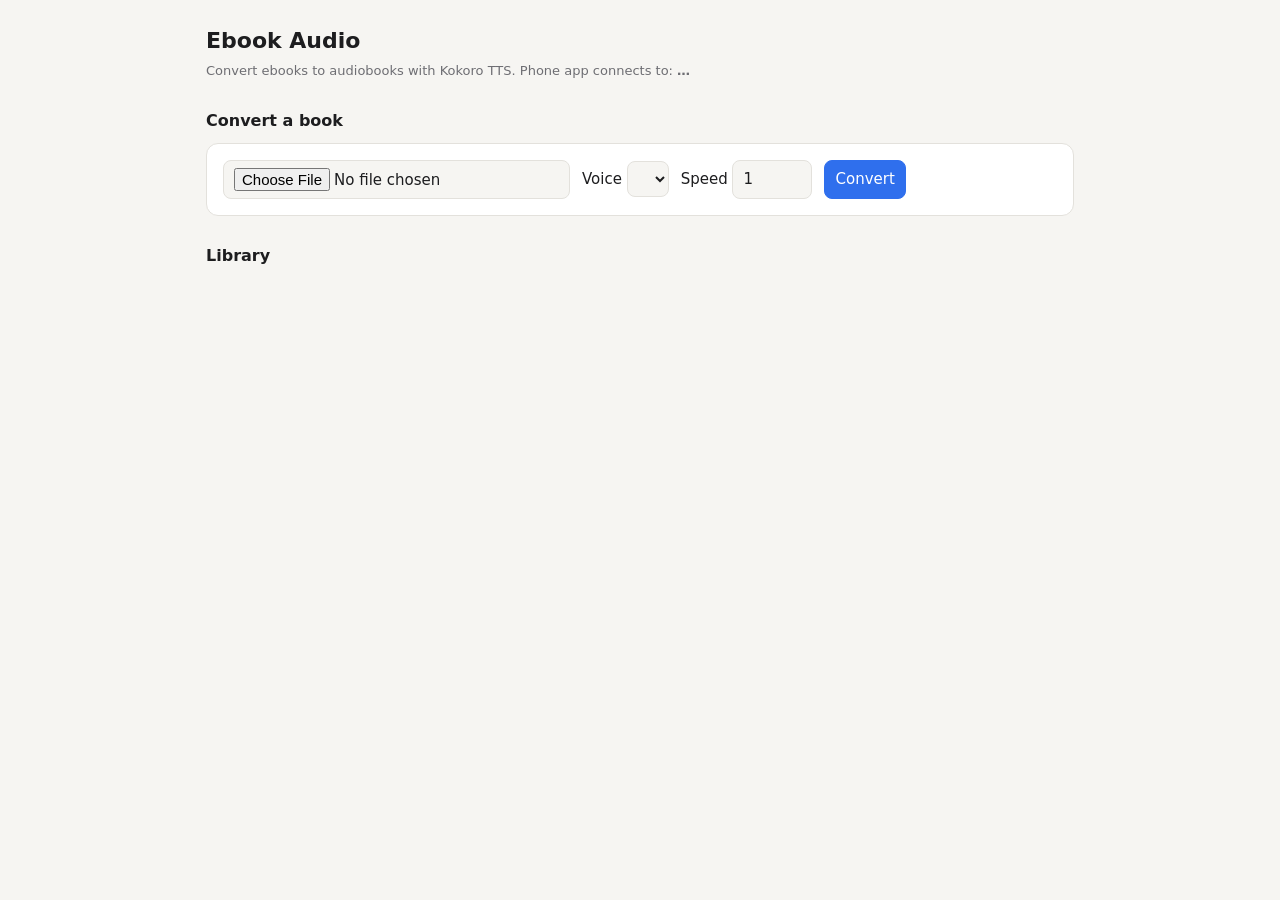
==== desktop/static/index.html @ 55604a02 "Add desktop converter, LAN server, web player, and tests (M1-M3) - parse.py: EPUB/TXT/PDF to chapter" ====
<!doctype html>
<html lang="en">
<head>
<meta charset="utf-8">
<meta name="viewport" content="width=device-width, initial-scale=1">
<title>Ebook Audio</title>
<style>
  :root { --bg:#f6f5f2; --card:#fff; --fg:#1d1d1f; --muted:#6e6e73; --line:#e3e1dc; --accent:#2f6fed; --hl:#fff1b8; }
  @media (prefers-color-scheme: dark) {
    :root { --bg:#141416; --card:#1f1f23; --fg:#ececef; --muted:#9a9aa2; --line:#2e2e34; --accent:#6f9bff; --hl:#4a4020; }
  }
  * { box-sizing: border-box; }
  body { margin:0; background:var(--bg); color:var(--fg); font:15px/1.5 system-ui, -apple-system, "Segoe UI", sans-serif; }
  main { max-width: 900px; margin: 0 auto; padding: 24px 16px 140px; }
  h1 { font-size: 22px; margin: 0 0 4px; }
  h2 { font-size: 16px; margin: 28px 0 10px; }
  .muted { color: var(--muted); font-size: 13px; }
  .card { background: var(--card); border: 1px solid var(--line); border-radius: 12px; padding: 16px; }
  .row { display:flex; gap:12px; flex-wrap:wrap; align-items:center; }
  input, select, button { font: inherit; color: inherit; background: var(--bg); border:1px solid var(--line); border-radius:8px; padding:7px 10px; }
  button { cursor:pointer; }
  button.primary { background: var(--accent); color:#fff; border-color: var(--accent); }
  .bar { height:6px; background:var(--line); border-radius:3px; overflow:hidden; margin-top:6px; }
  .bar > div { height:100%; background:var(--accent); width:0; transition: width .4s; }
  .job { padding:10px 0; border-bottom:1px solid var(--line); }
  .job:last-child { border-bottom:0; }
  .books { display:grid; grid-template-columns: repeat(auto-fill, minmax(150px, 1fr)); gap:14px; }
  .book { cursor:pointer; }
  .cover { aspect-ratio: 2/3; width:100%; object-fit:cover; border-radius:8px; background:var(--line); display:block; }
  .book .t { font-weight:600; font-size:14px; margin-top:6px; line-height:1.3; }
  #qr svg { width: 110px; height: 110px; background:#fff; padding:6px; border-radius:8px; }
  #reader { display:none; }
  .chapters { max-height: 200px; overflow:auto; }
  .chapters div { padding:4px 8px; border-radius:6px; cursor:pointer; }
  .chapters div.on { background: var(--hl); }
  #text p { margin: 0 0 14px; font-size: 18px; line-height: 1.7; font-family: Georgia, "Times New Roman", serif; }
  #text span { cursor:pointer; border-radius:4px; transition: background .15s; }
  #text span:hover { text-decoration: underline dotted; }
  #text span.cur { background: var(--hl); }
  .player { position:fixed; left:0; right:0; bottom:0; background:var(--card); border-top:1px solid var(--line); padding:10px 16px; }
  .player .inner { max-width:900px; margin:0 auto; }
  audio { width:100%; }
</style>
</head>
<body>
<main>
  <section id="home">
    <div class="row" style="justify-content:space-between">
      <div>
        <h1>Ebook Audio</h1>
        <div class="muted">Convert ebooks to audiobooks with Kokoro TTS. Phone app connects to: <b id="url">…</b></div>
      </div>
      <div id="qr"></div>
    </div>

    <h2>Convert a book</h2>
    <form id="form" class="card row">
      <input type="file" id="file" accept=".epub,.pdf,.txt" required>
      <label>Voice <select id="voice"></select></label>
      <label>Speed <input id="speed" type="number" min="0.5" max="2" step="0.05" value="1" style="width:80px"></label>
      <button class="primary" type="submit">Convert</button>
    </form>
    <div id="jobs"></div>

    <h2>Library</h2>
    <div id="books" class="books"></div>
  </section>

  <section id="reader">
    <button id="back">← Library</button>
    <h1 id="rtitle" style="margin-top:14px"></h1>
    <div class="muted" id="rauthor"></div>
    <div class="card chapters" id="chapters" style="margin:14px 0"></div>
    <div id="text"></div>
  </section>
</main>

<div class="player" id="player" hidden>
  <div class="inner">
    <div class="row" style="justify-content:space-between">
      <b id="nowch"></b>
      <label class="muted">Speed <select id="rate"><option>0.75</option><option selected>1</option><option>1.25</option><option>1.5</option><option>1.75</option><option>2</option></select></label>
    </div>
    <audio id="audio" controls preload="auto"></audio>
  </div>
</div>

<script>
const $ = (s) => document.querySelector(s);
const fmt = (ms) => { const s = Math.round(ms/1000), h = Math.floor(s/3600), m = Math.floor(s%3600/60); return h ? `${h}h ${m}m` : `${m}m ${s%60}s`; };
const esc = (t) => t.replace(/[&<>"]/g, c => ({'&':'&amp;','<':'&lt;','>':'&gt;','"':'&quot;'}[c]));

async function loadInfo() {
  const info = await (await fetch('/api/info')).json();
  $('#url').textContent = info.url;
  if (info.qr_svg) $('#qr').innerHTML = info.qr_svg;
  $('#voice').innerHTML = info.voices.map(v => `<option ${v===info.default_voice?'selected':''}>${v}</option>`).join('');
}

async function loadBooks() {
  const books = await (await fetch('/api/books')).json();
  $('#books').innerHTML = books.length ? books.map(b => `
    <div class="book" data-id="${b.id}">
      ${b.cover ? `<img class="cover" src="/api/books/${b.id}/files/${b.cover}">` : `<div class="cover"></div>`}
      <div class="t">${esc(b.title)}</div>
      <div class="muted">${esc(b.author||'')}<br>${fmt(b.duration_ms)} · ${b.chapters} ch${b.complete?'':' · converting…'}</div>
    </div>`).join('') : '<div class="muted">No books yet.</div>';
  document.querySelectorAll('.book').forEach(el => el.onclick = () => openBook(el.dataset.id));
}

let lastJobsSig = '';
async function pollJobs() {
  const jobs = await (await fetch('/api/jobs')).json();
  const active = jobs.filter(j => j.status !== 'done' || Date.now()/1000 - j.created < 600);
  $('#jobs').innerHTML = active.length ? `<div class="card" style="margin-top:10px">${active.map(j => {
    const pct = j.total ? (100*j.done/j.total).toFixed(1) : 0;
    return `<div class="job"><div class="row" style="justify-content:space-between"><b>${esc(j.file)}</b><span class="muted">${j.status}${j.total?` · ${j.done}/${j.total} sentences · ${pct}%`:''}</span></div>
      <div class="muted">${esc(j.error || j.message)}</div>${j.status==='running'?`<div class="bar"><div style="width:${pct}%"></div></div>`:''}</div>`;
  }).join('')}</div>` : '';
  const sig = jobs.map(j => j.status + j.done).join();
  if (sig !== lastJobsSig) { lastJobsSig = sig; loadBooks(); }
  setTimeout(pollJobs, 2000);
}

$('#form').onsubmit = async (e) => {
  e.preventDefault();
  const fd = new FormData();
  fd.append('file', $('#file').files[0]);
  fd.append('voice', $('#voice').value);
  fd.append('speed', $('#speed').value);
  const r = await fetch('/api/convert', { method: 'POST', body: fd });
  if (!r.ok) alert((await r.json()).detail);
  $('#file').value = '';
};

// ---------------- reader with sentence sync
let book = null, chIdx = 0, starts = [], spans = [], cur = -1;
const audio = $('#audio');

async function openBook(id) {
  book = await (await fetch(`/api/books/${id}`)).json();
  $('#home').style.display = 'none'; $('#reader').style.display = 'block'; $('#player').hidden = false;
  $('#rtitle').textContent = book.title; $('#rauthor').textContent = book.author || '';
  $('#chapters').innerHTML = book.chapters.map((c, i) => `<div data-i="${i}">${esc(c.title)} <span class="muted">${fmt(c.duration_ms)}</span></div>`).join('');
  document.querySelectorAll('#chapters div').forEach(el => el.onclick = () => loadChapter(+el.dataset.i, 0, true));
  loadChapter(0, 0, false);
}

function loadChapter(i, atMs, play) {
  chIdx = i; const ch = book.chapters[i];
  document.querySelectorAll('#chapters div').forEach((el, k) => el.classList.toggle('on', k === i));
  $('#nowch').textContent = ch.title;
  const paras = [];
  for (const s of ch.sentences) (paras[s.p] ||= []).push(s);
  $('#text').innerHTML = paras.filter(Boolean).map(p => `<p>${p.map(s => `<span data-i="${s.i}">${esc(s.text)}</span>`).join(' ')}</p>`).join('');
  spans = [...document.querySelectorAll('#text span')];
  spans.forEach(el => el.onclick = () => { audio.currentTime = ch.sentences[+el.dataset.i].start_ms / 1000; audio.play(); });
  starts = ch.sentences.map(s => s.start_ms); cur = -1;
  audio.src = `/api/books/${book.id}/files/${ch.audio}`;
  audio.playbackRate = +$('#rate').value;
  audio.onloadedmetadata = () => { audio.currentTime = atMs / 1000; if (play) audio.play(); };
}

// Binary search: last sentence with start_ms <= t
function sentenceAt(t) {
  let lo = 0, hi = starts.length - 1, ans = 0;
  while (lo <= hi) { const mid = (lo + hi) >> 1; if (starts[mid] <= t) { ans = mid; lo = mid + 1; } else hi = mid - 1; }
  return ans;
}

let userScrollUntil = 0;
addEventListener('wheel', () => userScrollUntil = Date.now() + 4000, { passive: true });
addEventListener('touchmove', () => userScrollUntil = Date.now() + 4000, { passive: true });

function tick() {
  if (book && spans.length) {
    const i = sentenceAt(audio.currentTime * 1000);
    if (i !== cur) {
      spans[cur]?.classList.remove('cur'); spans[i].classList.add('cur'); cur = i;
      if (Date.now() > userScrollUntil) spans[i].scrollIntoView({ block: 'center', behavior: 'smooth' });
    }
  }
  requestAnimationFrame(tick);
}
requestAnimationFrame(tick);

audio.onended = () => { if (chIdx + 1 < book.chapters.length) loadChapter(chIdx + 1, 0, true); };
$('#rate').onchange = () => audio.playbackRate = +$('#rate').value;
$('#back').onclick = () => { audio.pause(); $('#home').style.display = ''; $('#reader').style.display = 'none'; $('#player').hidden = true; book = null; };

loadInfo(); pollJobs();
</script>
</body>
</html>
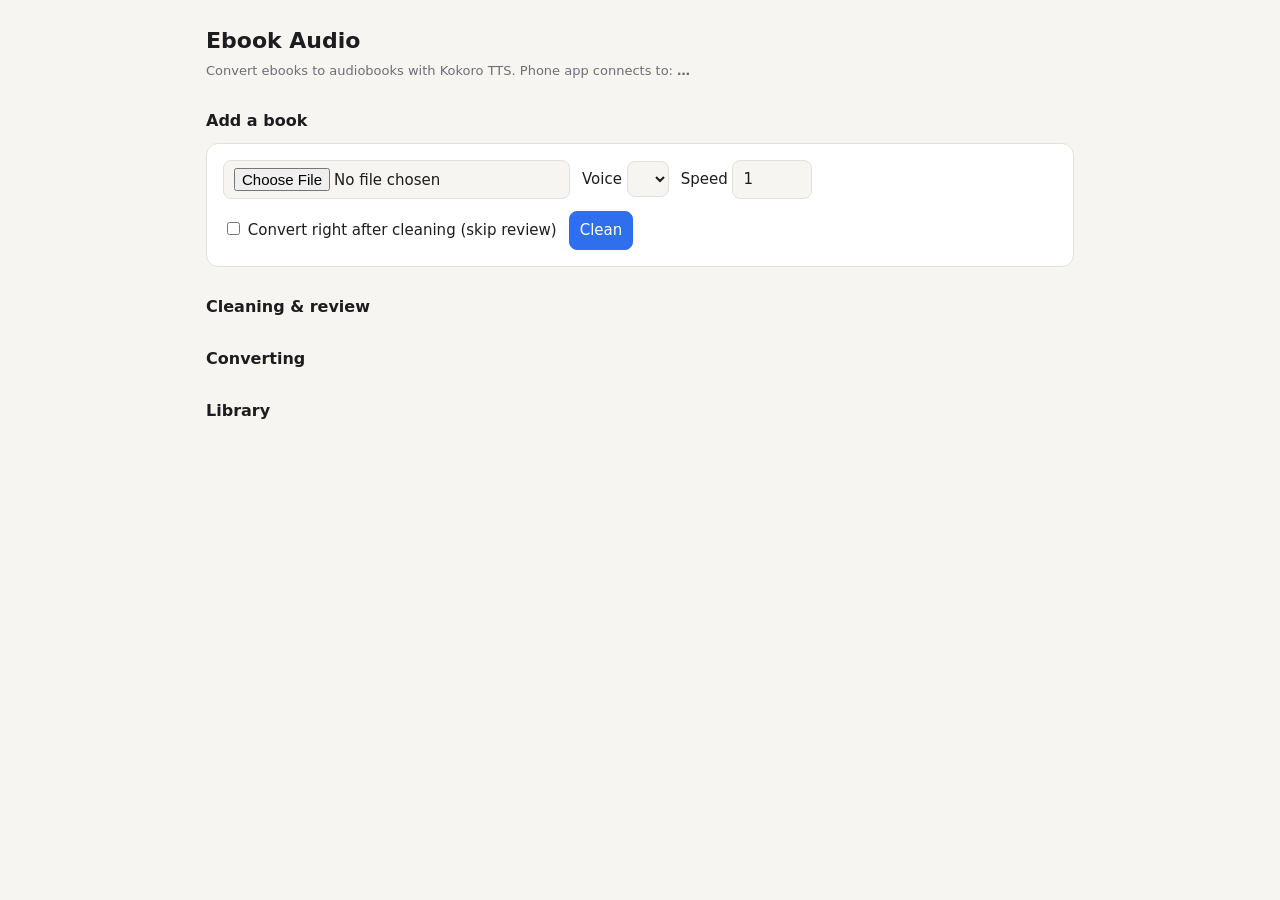
==== commit 4556f272: "Website: clean as its own step, review, then approve to convert (D-029) - uploads become drafts in d" ====
--- a/desktop/static/index.html
+++ b/desktop/static/index.html
@@ -40,6 +40,15 @@
   .player { position:fixed; left:0; right:0; bottom:0; background:var(--card); border-top:1px solid var(--line); padding:10px 16px; }
   .player .inner { max-width:900px; margin:0 auto; }
   audio { width:100%; }
+  #review { display:none; }
+  .checks { border-color: #e0b84a; background: color-mix(in srgb, var(--hl) 50%, var(--card)); }
+  .checks ul, details ul { margin: 6px 0 0; padding-left: 20px; }
+  details { margin-top: 10px; }
+  details summary { cursor:pointer; font-weight:600; }
+  #rvtext p { margin: 0 0 12px; font-size: 16px; line-height: 1.6; font-family: Georgia, "Times New Roman", serif; }
+  #rvtext h3 { margin: 0 0 10px; }
+  .actions { position: sticky; top: 0; z-index: 1; margin: 14px 0; }
+  .err { color: #c0392b; }
 </style>
 </head>
 <body>
@@ -53,17 +62,41 @@
       <div id="qr"></div>
     </div>
 
-    <h2>Convert a book</h2>
+    <h2>Add a book</h2>
     <form id="form" class="card row">
       <input type="file" id="file" accept=".epub,.pdf,.txt" required>
       <label>Voice <select id="voice"></select></label>
       <label>Speed <input id="speed" type="number" min="0.5" max="2" step="0.05" value="1" style="width:80px"></label>
-      <button class="primary" type="submit">Convert</button>
+      <label><input type="checkbox" id="auto"> Convert right after cleaning (skip review)</label>
+      <button class="primary" type="submit" id="go">Clean</button>
     </form>
+
+    <h2>Cleaning &amp; review</h2>
+    <div id="drafts"></div>
+    <h2>Converting</h2>
     <div id="jobs"></div>
 
     <h2>Library</h2>
     <div id="books" class="books"></div>
+  </section>
+
+  <section id="review">
+    <button id="rvback">← Back</button>
+    <h1 id="rvtitle" style="margin-top:14px"></h1>
+    <div class="muted" id="rvmethod"></div>
+    <div class="card row actions">
+      <label>Voice <select id="rvvoice"></select></label>
+      <label>Speed <input id="rvspeed" type="number" min="0.5" max="2" step="0.05" value="1" style="width:80px"></label>
+      <button class="primary" id="rvapprove">Approve &amp; convert</button>
+      <a id="rvdownload"><button type="button">Download .std.epub</button></a>
+      <button id="rvupload" type="button">Upload edited .std.epub</button>
+      <input type="file" id="rvfile" accept=".epub" hidden>
+      <button id="rvdiscard" type="button">Discard</button>
+    </div>
+    <div id="rvchecks"></div>
+    <div class="card chapters" id="rvchapters"></div>
+    <div id="rvmore"></div>
+    <div class="card" id="rvtext" style="margin-top:14px"></div>
   </section>
 
   <section id="reader">
@@ -94,8 +127,10 @@
   const info = await (await fetch('/api/info')).json();
   $('#url').textContent = info.url;
   if (info.qr_svg) $('#qr').innerHTML = info.qr_svg;
-  $('#voice').innerHTML = info.voices.map(v => `<option ${v===info.default_voice?'selected':''}>${v}</option>`).join('');
-}
+  const opts = info.voices.map(v => `<option ${v===info.default_voice?'selected':''}>${v}</option>`).join('');
+  $('#voice').innerHTML = opts; $('#rvvoice').innerHTML = opts;
+}
+const show = (id) => ['#home', '#review', '#reader'].forEach(s => $(s).style.display = s === id ? 'block' : 'none');
 
 async function loadBooks() {
   const books = await (await fetch('/api/books')).json();
@@ -108,38 +143,129 @@
   document.querySelectorAll('.book').forEach(el => el.onclick = () => openBook(el.dataset.id));
 }
 
+const DRAFT_STATUS = { cleaning: 'cleaning', review: 'ready for review', queued: 'waiting to convert',
+  converting: 'converting', done: 'converted', error: 'failed' };
+
+function renderDrafts(drafts) {
+  $('#drafts').innerHTML = drafts.length ? `<div class="card">${drafts.map(d => {
+    const pct = d.total ? (100*d.done/d.total).toFixed(0) : 0;
+    const info = d.chapters ? ` · ${d.chapters} ch${d.checks ? ` · <b>${d.checks} to check</b>` : ''}` : '';
+    const btns = [
+      ['review', 'done'].includes(d.status) ? `<button data-review="${d.id}">Review</button>` : '',
+      d.status === 'done' && d.book_id ? `<button data-open="${d.book_id}">Listen</button>` : '',
+      ['review', 'done', 'error'].includes(d.status) ? `<button data-discard="${d.id}">Discard</button>` : '',
+    ].join(' ');
+    return `<div class="job"><div class="row" style="justify-content:space-between"><b>${esc(d.file)}</b>
+        <span class="muted">${DRAFT_STATUS[d.status] || d.status}${info}</span></div>
+      <div class="row" style="justify-content:space-between"><span class="muted ${d.error?'err':''}">${esc(d.error || d.message)}</span><span>${btns}</span></div>
+      ${d.status==='cleaning' && d.total ? `<div class="bar"><div style="width:${pct}%"></div></div>` : ''}</div>`;
+  }).join('')}</div>` : '<div class="muted">Nothing here. Add a book above.</div>';
+  document.querySelectorAll('[data-review]').forEach(el => el.onclick = () => openReview(el.dataset.review));
+  document.querySelectorAll('[data-open]').forEach(el => el.onclick = () => openBook(el.dataset.open));
+  document.querySelectorAll('[data-discard]').forEach(el => el.onclick = () => discard(el.dataset.discard));
+}
+
 let lastJobsSig = '';
 async function pollJobs() {
-  const jobs = await (await fetch('/api/jobs')).json();
-  const active = jobs.filter(j => j.status !== 'done' || Date.now()/1000 - j.created < 600);
-  $('#jobs').innerHTML = active.length ? `<div class="card" style="margin-top:10px">${active.map(j => {
-    const pct = j.total ? (100*j.done/j.total).toFixed(1) : 0;
-    return `<div class="job"><div class="row" style="justify-content:space-between"><b>${esc(j.file)}</b><span class="muted">${j.status}${j.total?` · ${j.done}/${j.total} sentences · ${pct}%`:''}</span></div>
-      <div class="muted">${esc(j.error || j.message)}</div>${j.status==='running'?`<div class="bar"><div style="width:${pct}%"></div></div>`:''}</div>`;
-  }).join('')}</div>` : '';
-  const sig = jobs.map(j => j.status + j.done).join();
-  if (sig !== lastJobsSig) { lastJobsSig = sig; loadBooks(); }
+  try {
+    const [jobs, drafts] = await Promise.all([fetch('/api/jobs'), fetch('/api/drafts')].map(async p => (await p).json()));
+    renderDrafts(drafts);
+    const active = jobs.filter(j => j.status !== 'done' || Date.now()/1000 - j.created < 600);
+    $('#jobs').innerHTML = active.length ? `<div class="card">${active.map(j => {
+      const pct = j.total ? (100*j.done/j.total).toFixed(1) : 0;
+      return `<div class="job"><div class="row" style="justify-content:space-between"><b>${esc(j.file)}</b><span class="muted">${j.status}${j.total?` · ${j.done}/${j.total} sentences · ${pct}%`:''}</span></div>
+        <div class="muted">${esc(j.error || j.message)}</div>${j.status==='running'?`<div class="bar"><div style="width:${pct}%"></div></div>`:''}</div>`;
+    }).join('')}</div>` : '<div class="muted">No conversions running.</div>';
+    const sig = jobs.map(j => j.status + j.done).join();
+    if (sig !== lastJobsSig) { lastJobsSig = sig; loadBooks(); }
+  } catch (e) { /* server restarting: try again */ }
   setTimeout(pollJobs, 2000);
 }
 
+$('#auto').onchange = () => $('#go').textContent = $('#auto').checked ? 'Clean & convert' : 'Clean';
 $('#form').onsubmit = async (e) => {
   e.preventDefault();
   const fd = new FormData();
   fd.append('file', $('#file').files[0]);
   fd.append('voice', $('#voice').value);
   fd.append('speed', $('#speed').value);
-  const r = await fetch('/api/convert', { method: 'POST', body: fd });
+  fd.append('auto', $('#auto').checked);
+  const r = await fetch('/api/clean', { method: 'POST', body: fd });
   if (!r.ok) alert((await r.json()).detail);
   $('#file').value = '';
 };
 
+async function discard(id) {
+  if (!confirm('Discard this cleaned book? The uploaded file and the cleaned version are deleted.')) return false;
+  const r = await fetch(`/api/drafts/${id}`, { method: 'DELETE' });
+  if (!r.ok) { alert((await r.json()).detail); return false; }
+  return true;
+}
+
+// ---------------- review a cleaned book before converting
+let draft = null;
+const list = (items) => `<ul>${items.map(t => `<li>${esc(t)}</li>`).join('')}</ul>`;
+
+async function openReview(id) {
+  draft = await (await fetch(`/api/drafts/${id}`)).json();
+  const rep = draft.report;
+  show('#review'); window.scrollTo(0, 0);
+  $('#rvtitle').textContent = draft.file;
+  $('#rvmethod').textContent = rep.method;
+  $('#rvvoice').value = draft.voice; $('#rvspeed').value = draft.speed;
+  $('#rvapprove').disabled = !['review', 'done'].includes(draft.status);
+  $('#rvapprove').textContent = draft.status === 'done' ? 'Convert again' : 'Approve & convert';
+  $('#rvdownload').href = `/api/drafts/${id}/std.epub`;
+  $('#rvchecks').innerHTML = rep.checks.length
+    ? `<div class="card checks"><b>Check by hand (${rep.checks.length})</b>${list(rep.checks)}</div>` : '';
+  $('#rvchapters').innerHTML = rep.chapters.map(([t, n], i) =>
+    `<div data-i="${i}">${i+1}. ${esc(t)} <span class="muted">${n.toLocaleString()} chars</span></div>`).join('');
+  document.querySelectorAll('#rvchapters div').forEach(el => el.onclick = () => reviewChapter(+el.dataset.i));
+  const more = [
+    ['Removed', rep.removed.map(([why, text]) => `${why}: ${text}`)],
+    ['TOC entries ignored', rep.unconfirmed],
+    ['Notes', rep.notes],
+  ].filter(([, items]) => items.length);
+  $('#rvmore').innerHTML = more.map(([title, items]) =>
+    `<details class="card" style="margin-top:10px"><summary>${title} (${items.length})</summary>${list(items)}</details>`).join('');
+  if (rep.chapters.length) reviewChapter(0);
+}
+
+async function reviewChapter(i) {
+  document.querySelectorAll('#rvchapters div').forEach((el, k) => el.classList.toggle('on', k === i));
+  const r = await fetch(`/api/drafts/${draft.id}/chapters/${i}`);
+  if (!r.ok) { $('#rvtext').textContent = (await r.json()).detail; return; }
+  const ch = await r.json();
+  $('#rvtext').innerHTML = `<h3>${esc(ch.title)}</h3>` + ch.paragraphs.map(p => `<p>${esc(p)}</p>`).join('');
+}
+
+$('#rvback').onclick = () => { show('#home'); draft = null; };
+$('#rvapprove').onclick = async () => {
+  const fd = new FormData();
+  fd.append('voice', $('#rvvoice').value);
+  fd.append('speed', $('#rvspeed').value);
+  const r = await fetch(`/api/drafts/${draft.id}/approve`, { method: 'POST', body: fd });
+  if (!r.ok) { alert((await r.json()).detail); return; }
+  show('#home'); draft = null;
+};
+$('#rvupload').onclick = () => $('#rvfile').click();
+$('#rvfile').onchange = async () => {
+  const fd = new FormData();
+  fd.append('file', $('#rvfile').files[0]);
+  $('#rvfile').value = '';
+  const r = await fetch(`/api/drafts/${draft.id}/std.epub`, { method: 'POST', body: fd });
+  if (!r.ok) { alert((await r.json()).detail); return; }
+  openReview(draft.id);
+};
+$('#rvdiscard').onclick = async () => { if (await discard(draft.id)) { show('#home'); draft = null; } };
+
 // ---------------- reader with sentence sync
 let book = null, chIdx = 0, starts = [], spans = [], cur = -1;
 const audio = $('#audio');
 
 async function openBook(id) {
   book = await (await fetch(`/api/books/${id}`)).json();
-  $('#home').style.display = 'none'; $('#reader').style.display = 'block'; $('#player').hidden = false;
+  show('#reader'); $('#player').hidden = false;
   $('#rtitle').textContent = book.title; $('#rauthor').textContent = book.author || '';
   $('#chapters').innerHTML = book.chapters.map((c, i) => `<div data-i="${i}">${esc(c.title)} <span class="muted">${fmt(c.duration_ms)}</span></div>`).join('');
   document.querySelectorAll('#chapters div').forEach(el => el.onclick = () => loadChapter(+el.dataset.i, 0, true));
@@ -186,7 +312,7 @@
 
 audio.onended = () => { if (chIdx + 1 < book.chapters.length) loadChapter(chIdx + 1, 0, true); };
 $('#rate').onchange = () => audio.playbackRate = +$('#rate').value;
-$('#back').onclick = () => { audio.pause(); $('#home').style.display = ''; $('#reader').style.display = 'none'; $('#player').hidden = true; book = null; };
+$('#back').onclick = () => { audio.pause(); show('#home'); $('#player').hidden = true; book = null; };
 
 loadInfo(); pollJobs();
 </script>
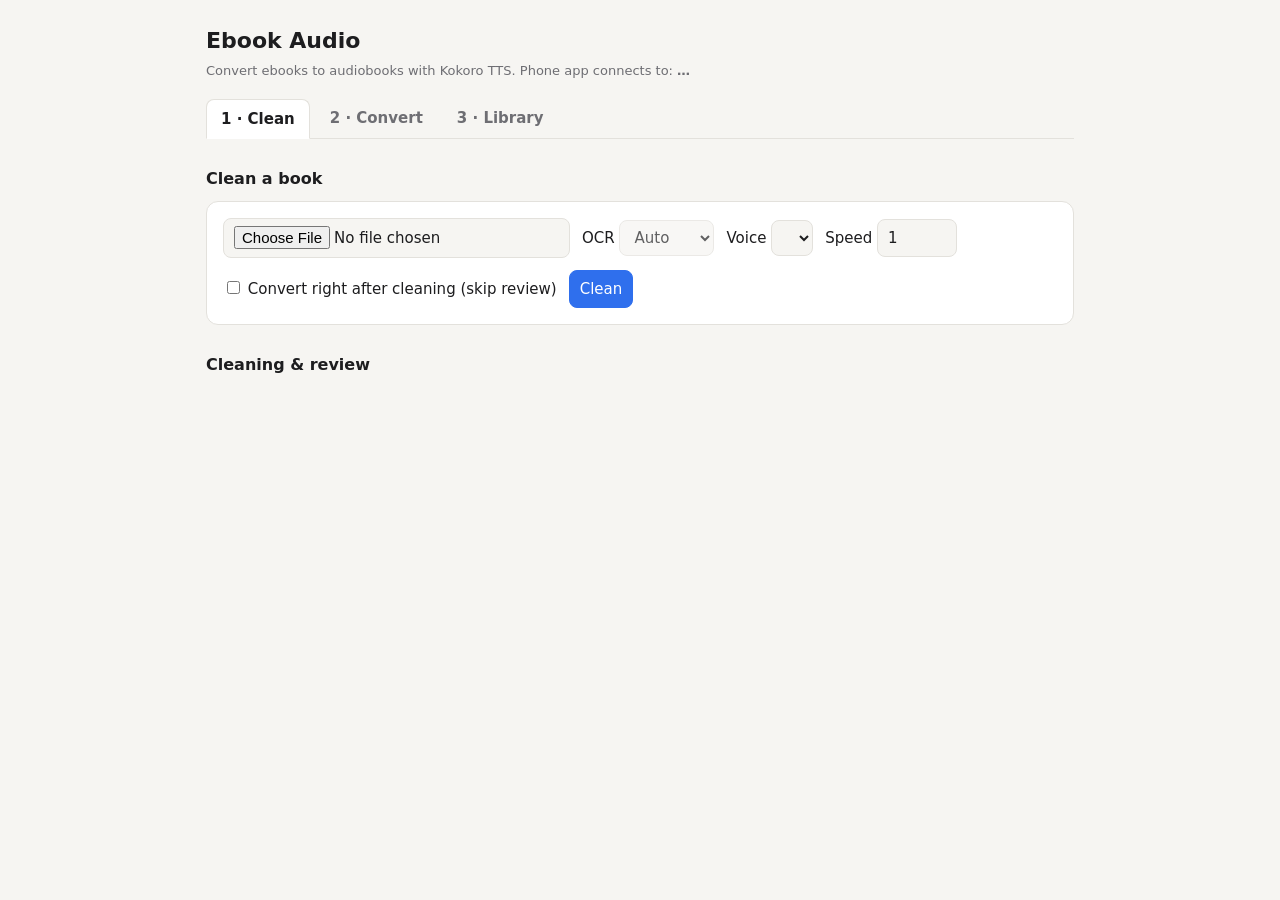
==== commit d8ceb105: "OCR mode (auto/always/never), Clean/Convert/Library tabs, convert an uploaded cleaned book (D-030) -" ====
--- a/desktop/static/index.html
+++ b/desktop/static/index.html
@@ -49,6 +49,11 @@
   #rvtext h3 { margin: 0 0 10px; }
   .actions { position: sticky; top: 0; z-index: 1; margin: 14px 0; }
   .err { color: #c0392b; }
+  .tabs { display:flex; gap:6px; margin: 18px 0 4px; border-bottom: 1px solid var(--line); flex-wrap: wrap; }
+  .tabs a { padding: 8px 14px; border-radius: 8px 8px 0 0; color: var(--muted); text-decoration: none; font-weight: 600; }
+  .tabs a.on { color: var(--fg); background: var(--card); border: 1px solid var(--line); border-bottom-color: var(--card); margin-bottom: -1px; }
+  .tab { display: none; }
+  .tab.on { display: block; }
 </style>
 </head>
 <body>
@@ -62,22 +67,46 @@
       <div id="qr"></div>
     </div>
 
-    <h2>Add a book</h2>
-    <form id="form" class="card row">
-      <input type="file" id="file" accept=".epub,.pdf,.txt" required>
-      <label>Voice <select id="voice"></select></label>
-      <label>Speed <input id="speed" type="number" min="0.5" max="2" step="0.05" value="1" style="width:80px"></label>
-      <label><input type="checkbox" id="auto"> Convert right after cleaning (skip review)</label>
-      <button class="primary" type="submit" id="go">Clean</button>
-    </form>
-
-    <h2>Cleaning &amp; review</h2>
-    <div id="drafts"></div>
-    <h2>Converting</h2>
-    <div id="jobs"></div>
-
-    <h2>Library</h2>
-    <div id="books" class="books"></div>
+    <nav class="tabs">
+      <a href="#clean" data-tab="clean">1 · Clean</a>
+      <a href="#convert" data-tab="convert">2 · Convert</a>
+      <a href="#library" data-tab="library">3 · Library</a>
+    </nav>
+
+    <div class="tab" id="tab-clean">
+      <h2>Clean a book</h2>
+      <form id="form" class="card row">
+        <input type="file" id="file" accept=".epub,.pdf,.txt" required>
+        <label title="PDF only. Auto: OCR when the PDF is a scan. Always: OCR every page (garbled text layer, partly scanned book). Never: the PDF's own text only.">
+          OCR <select id="ocr" disabled><option value="auto">Auto</option><option value="always">Always</option><option value="never">Never</option></select></label>
+        <label>Voice <select id="voice"></select></label>
+        <label>Speed <input id="speed" type="number" min="0.5" max="2" step="0.05" value="1" style="width:80px"></label>
+        <label><input type="checkbox" id="auto"> Convert right after cleaning (skip review)</label>
+        <button class="primary" type="submit" id="go">Clean</button>
+      </form>
+      <h2>Cleaning &amp; review</h2>
+      <div id="drafts"></div>
+    </div>
+
+    <div class="tab" id="tab-convert">
+      <h2>Convert a cleaned book</h2>
+      <form id="stdform" class="card row">
+        <input type="file" id="stdfile" accept=".epub" required>
+        <label>Voice <select id="stdvoice"></select></label>
+        <label>Speed <input id="stdspeed" type="number" min="0.5" max="2" step="0.05" value="1" style="width:80px"></label>
+        <button class="primary" type="submit">Convert</button>
+      </form>
+      <div class="muted" style="margin-top:6px">A .std.epub cleaned with the command line or edited in Sigil. Books approved on the Clean page appear below too.</div>
+      <h2>Approved books</h2>
+      <div id="approved"></div>
+      <h2>Conversion progress</h2>
+      <div id="jobs"></div>
+    </div>
+
+    <div class="tab" id="tab-library">
+      <h2>Library</h2>
+      <div id="books" class="books"></div>
+    </div>
   </section>
 
   <section id="review">
@@ -128,9 +157,18 @@
   $('#url').textContent = info.url;
   if (info.qr_svg) $('#qr').innerHTML = info.qr_svg;
   const opts = info.voices.map(v => `<option ${v===info.default_voice?'selected':''}>${v}</option>`).join('');
-  $('#voice').innerHTML = opts; $('#rvvoice').innerHTML = opts;
+  ['#voice', '#rvvoice', '#stdvoice'].forEach(s => $(s).innerHTML = opts);
 }
 const show = (id) => ['#home', '#review', '#reader'].forEach(s => $(s).style.display = s === id ? 'block' : 'none');
+
+// ---------------- tabs: Clean | Convert | Library (kept in the URL hash, so a reload stays on the tab)
+function showTab() {
+  const tab = ['clean', 'convert', 'library'].includes(location.hash.slice(1)) ? location.hash.slice(1) : 'clean';
+  document.querySelectorAll('.tabs a').forEach(a => a.classList.toggle('on', a.dataset.tab === tab));
+  document.querySelectorAll('.tab').forEach(t => t.classList.toggle('on', t.id === `tab-${tab}`));
+}
+addEventListener('hashchange', showTab);
+const goTab = (tab) => { show('#home'); location.hash = tab; showTab(); };
 
 async function loadBooks() {
   const books = await (await fetch('/api/books')).json();
@@ -146,8 +184,19 @@
 const DRAFT_STATUS = { cleaning: 'cleaning', review: 'ready for review', queued: 'waiting to convert',
   converting: 'converting', done: 'converted', error: 'failed' };
 
+const CLEAN_STATES = ['cleaning', 'review', 'error'];
+
 function renderDrafts(drafts) {
-  $('#drafts').innerHTML = drafts.length ? `<div class="card">${drafts.map(d => {
+  draftList('#drafts', drafts.filter(d => CLEAN_STATES.includes(d.status)), 'Nothing here. Add a book above.');
+  draftList('#approved', drafts.filter(d => !CLEAN_STATES.includes(d.status)),
+            'No approved books yet. Approve one on the Clean page, or upload a cleaned book above.');
+  document.querySelectorAll('[data-review]').forEach(el => el.onclick = () => openReview(el.dataset.review));
+  document.querySelectorAll('[data-open]').forEach(el => el.onclick = () => openBook(el.dataset.open));
+  document.querySelectorAll('[data-discard]').forEach(el => el.onclick = () => discard(el.dataset.discard));
+}
+
+function draftList(target, drafts, empty) {
+  $(target).innerHTML = drafts.length ? `<div class="card">${drafts.map(d => {
     const pct = d.total ? (100*d.done/d.total).toFixed(0) : 0;
     const info = d.chapters ? ` · ${d.chapters} ch${d.checks ? ` · <b>${d.checks} to check</b>` : ''}` : '';
     const btns = [
@@ -159,10 +208,7 @@
         <span class="muted">${DRAFT_STATUS[d.status] || d.status}${info}</span></div>
       <div class="row" style="justify-content:space-between"><span class="muted ${d.error?'err':''}">${esc(d.error || d.message)}</span><span>${btns}</span></div>
       ${d.status==='cleaning' && d.total ? `<div class="bar"><div style="width:${pct}%"></div></div>` : ''}</div>`;
-  }).join('')}</div>` : '<div class="muted">Nothing here. Add a book above.</div>';
-  document.querySelectorAll('[data-review]').forEach(el => el.onclick = () => openReview(el.dataset.review));
-  document.querySelectorAll('[data-open]').forEach(el => el.onclick = () => openBook(el.dataset.open));
-  document.querySelectorAll('[data-discard]').forEach(el => el.onclick = () => discard(el.dataset.discard));
+  }).join('')}</div>` : `<div class="muted">${empty}</div>`;
 }
 
 let lastJobsSig = '';
@@ -190,9 +236,23 @@
   fd.append('voice', $('#voice').value);
   fd.append('speed', $('#speed').value);
   fd.append('auto', $('#auto').checked);
+  fd.append('ocr', $('#ocr').value);
   const r = await fetch('/api/clean', { method: 'POST', body: fd });
   if (!r.ok) alert((await r.json()).detail);
-  $('#file').value = '';
+  $('#file').value = ''; $('#ocr').disabled = true;
+};
+// OCR only means something for a PDF
+$('#file').onchange = () => $('#ocr').disabled = !/\.pdf$/i.test($('#file').files[0]?.name || '');
+
+$('#stdform').onsubmit = async (e) => {
+  e.preventDefault();
+  const fd = new FormData();
+  fd.append('file', $('#stdfile').files[0]);
+  fd.append('voice', $('#stdvoice').value);
+  fd.append('speed', $('#stdspeed').value);
+  const r = await fetch('/api/convert-std', { method: 'POST', body: fd });
+  if (!r.ok) alert((await r.json()).detail);
+  $('#stdfile').value = '';
 };
 
 async function discard(id) {
@@ -246,7 +306,7 @@
   fd.append('speed', $('#rvspeed').value);
   const r = await fetch(`/api/drafts/${draft.id}/approve`, { method: 'POST', body: fd });
   if (!r.ok) { alert((await r.json()).detail); return; }
-  show('#home'); draft = null;
+  goTab('convert'); draft = null;  // the approved book now waits on the Convert page
 };
 $('#rvupload').onclick = () => $('#rvfile').click();
 $('#rvfile').onchange = async () => {
@@ -312,9 +372,9 @@
 
 audio.onended = () => { if (chIdx + 1 < book.chapters.length) loadChapter(chIdx + 1, 0, true); };
 $('#rate').onchange = () => audio.playbackRate = +$('#rate').value;
-$('#back').onclick = () => { audio.pause(); show('#home'); $('#player').hidden = true; book = null; };
-
-loadInfo(); pollJobs();
+$('#back').onclick = () => { audio.pause(); goTab('library'); $('#player').hidden = true; book = null; };
+
+showTab(); loadInfo(); pollJobs();
 </script>
 </body>
 </html>
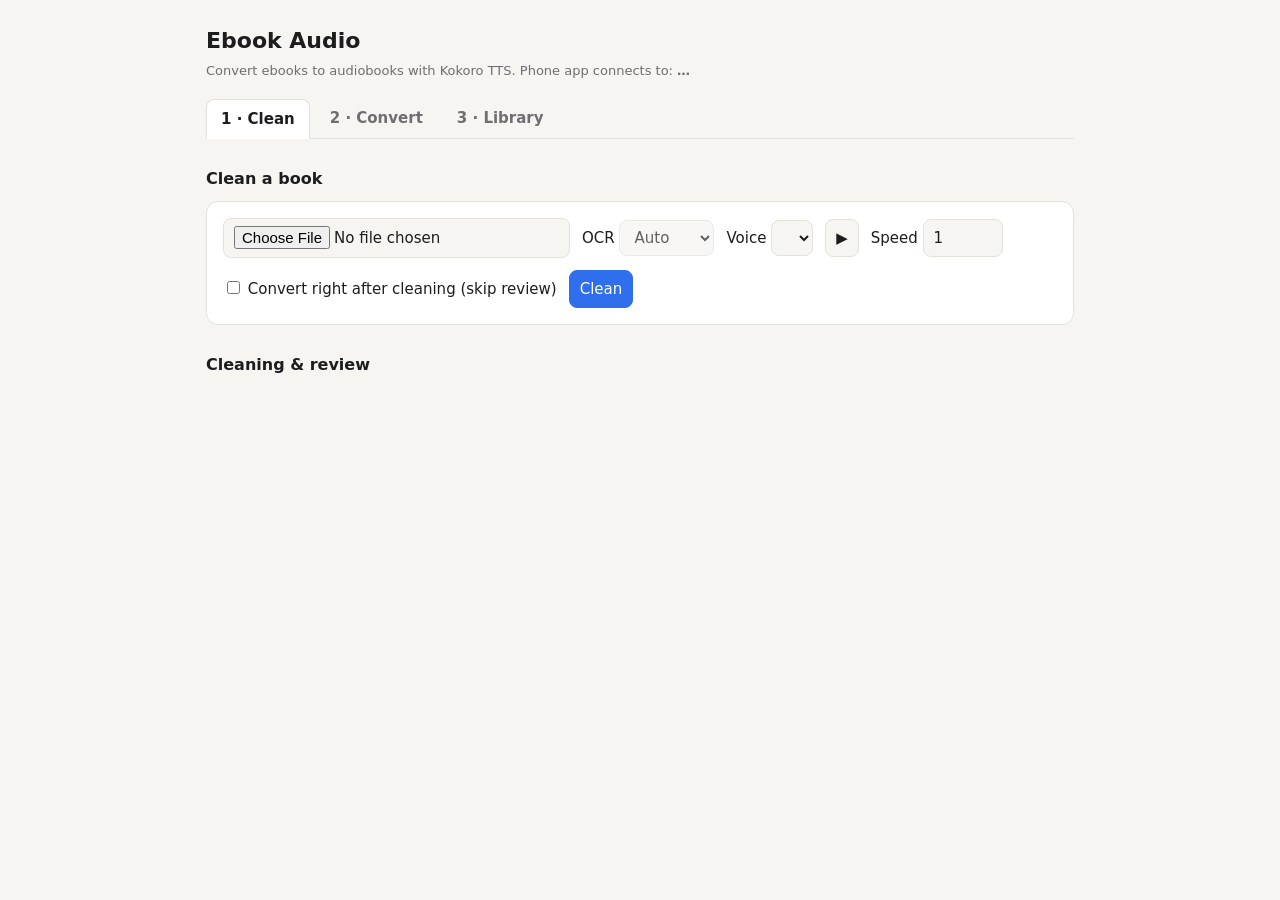
==== commit 8d1f3cf7: "Voice samples: a play button next to every voice list; one TTS model for both languages (D-031) - Ko" ====
--- a/desktop/static/index.html
+++ b/desktop/static/index.html
@@ -79,7 +79,7 @@
         <input type="file" id="file" accept=".epub,.pdf,.txt" required>
         <label title="PDF only. Auto: OCR when the PDF is a scan. Always: OCR every page (garbled text layer, partly scanned book). Never: the PDF's own text only.">
           OCR <select id="ocr" disabled><option value="auto">Auto</option><option value="always">Always</option><option value="never">Never</option></select></label>
-        <label>Voice <select id="voice"></select></label>
+        <label>Voice <select id="voice"></select></label><button type="button" class="hear" data-for="#voice" title="Hear this voice">▶</button>
         <label>Speed <input id="speed" type="number" min="0.5" max="2" step="0.05" value="1" style="width:80px"></label>
         <label><input type="checkbox" id="auto"> Convert right after cleaning (skip review)</label>
         <button class="primary" type="submit" id="go">Clean</button>
@@ -92,7 +92,7 @@
       <h2>Convert a cleaned book</h2>
       <form id="stdform" class="card row">
         <input type="file" id="stdfile" accept=".epub" required>
-        <label>Voice <select id="stdvoice"></select></label>
+        <label>Voice <select id="stdvoice"></select></label><button type="button" class="hear" data-for="#stdvoice" title="Hear this voice">▶</button>
         <label>Speed <input id="stdspeed" type="number" min="0.5" max="2" step="0.05" value="1" style="width:80px"></label>
         <button class="primary" type="submit">Convert</button>
       </form>
@@ -114,7 +114,7 @@
     <h1 id="rvtitle" style="margin-top:14px"></h1>
     <div class="muted" id="rvmethod"></div>
     <div class="card row actions">
-      <label>Voice <select id="rvvoice"></select></label>
+      <label>Voice <select id="rvvoice"></select></label><button type="button" class="hear" data-for="#rvvoice" title="Hear this voice">▶</button>
       <label>Speed <input id="rvspeed" type="number" min="0.5" max="2" step="0.05" value="1" style="width:80px"></label>
       <button class="primary" id="rvapprove">Approve &amp; convert</button>
       <a id="rvdownload"><button type="button">Download .std.epub</button></a>
@@ -168,6 +168,21 @@
   document.querySelectorAll('.tab').forEach(t => t.classList.toggle('on', t.id === `tab-${tab}`));
 }
 addEventListener('hashchange', showTab);
+
+// ---------------- voice samples: ▶ next to every Voice list plays ~5 s of that voice (D-031)
+const sampleAudio = new Audio();
+let sampleBtn = null;
+const resetSample = () => { if (sampleBtn) sampleBtn.textContent = '▶'; sampleBtn = null; };
+sampleAudio.onended = resetSample;
+document.querySelectorAll('.hear').forEach(btn => btn.onclick = async () => {
+  const playing = sampleBtn === btn;
+  sampleAudio.pause(); resetSample();
+  if (playing) return;  // a second click stops it
+  sampleBtn = btn; btn.textContent = '…';  // the first sample of a session also loads the model (~10 s)
+  sampleAudio.src = `/api/voices/${$(btn.dataset.for).value}/sample`;
+  try { await sampleAudio.play(); if (sampleBtn === btn) btn.textContent = '■'; }
+  catch (e) { resetSample(); alert('Could not play the voice sample.'); }
+});
 const goTab = (tab) => { show('#home'); location.hash = tab; showTab(); };
 
 async function loadBooks() {
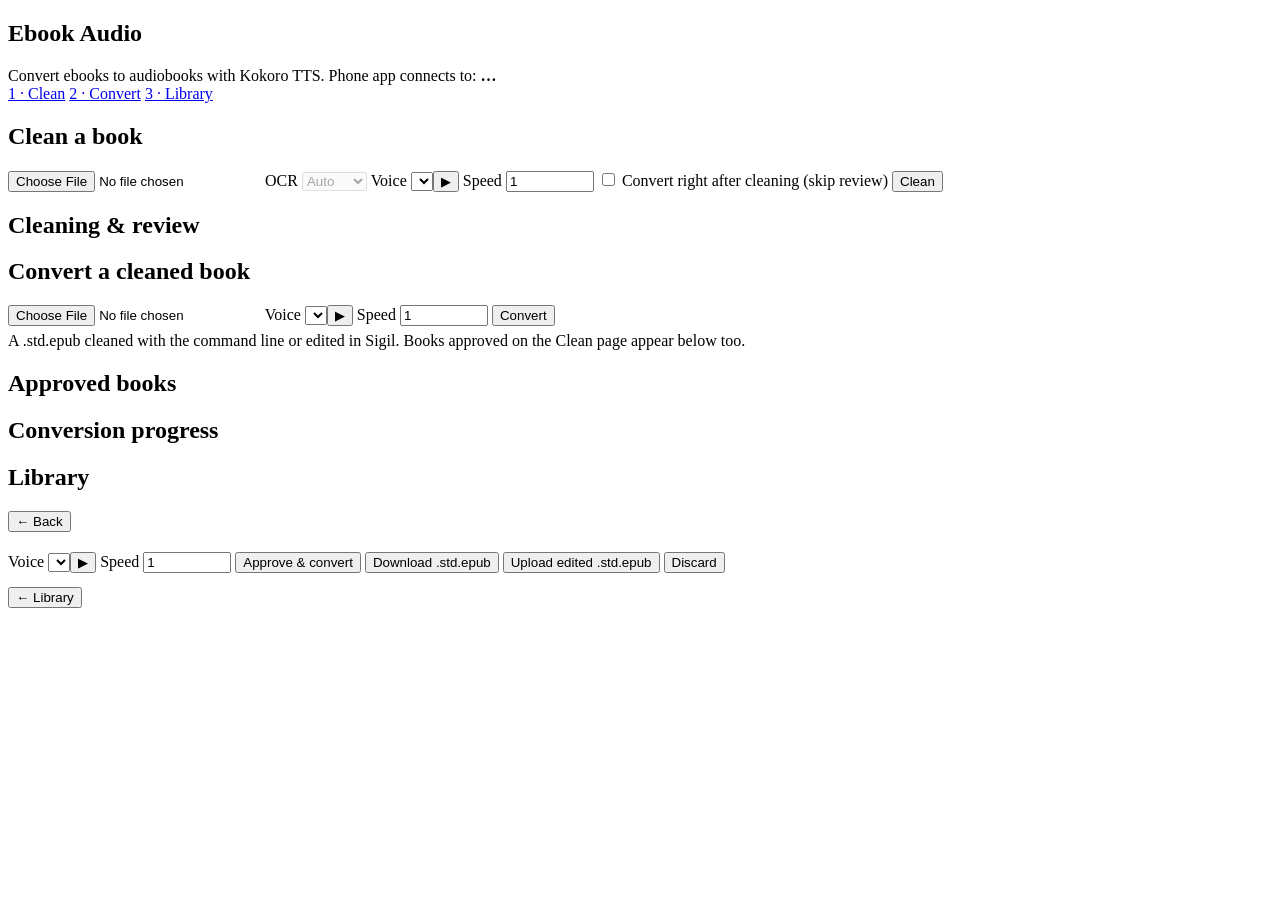
==== commit 33b4e5d9: "Separate backend, JSON API v1 and web page in one server (D-032) - desktop/service.py: the backend (" ====
--- a/desktop/static/index.html
+++ b/desktop/static/index.html
@@ -4,57 +4,7 @@
 <meta charset="utf-8">
 <meta name="viewport" content="width=device-width, initial-scale=1">
 <title>Ebook Audio</title>
-<style>
-  :root { --bg:#f6f5f2; --card:#fff; --fg:#1d1d1f; --muted:#6e6e73; --line:#e3e1dc; --accent:#2f6fed; --hl:#fff1b8; }
-  @media (prefers-color-scheme: dark) {
-    :root { --bg:#141416; --card:#1f1f23; --fg:#ececef; --muted:#9a9aa2; --line:#2e2e34; --accent:#6f9bff; --hl:#4a4020; }
-  }
-  * { box-sizing: border-box; }
-  body { margin:0; background:var(--bg); color:var(--fg); font:15px/1.5 system-ui, -apple-system, "Segoe UI", sans-serif; }
-  main { max-width: 900px; margin: 0 auto; padding: 24px 16px 140px; }
-  h1 { font-size: 22px; margin: 0 0 4px; }
-  h2 { font-size: 16px; margin: 28px 0 10px; }
-  .muted { color: var(--muted); font-size: 13px; }
-  .card { background: var(--card); border: 1px solid var(--line); border-radius: 12px; padding: 16px; }
-  .row { display:flex; gap:12px; flex-wrap:wrap; align-items:center; }
-  input, select, button { font: inherit; color: inherit; background: var(--bg); border:1px solid var(--line); border-radius:8px; padding:7px 10px; }
-  button { cursor:pointer; }
-  button.primary { background: var(--accent); color:#fff; border-color: var(--accent); }
-  .bar { height:6px; background:var(--line); border-radius:3px; overflow:hidden; margin-top:6px; }
-  .bar > div { height:100%; background:var(--accent); width:0; transition: width .4s; }
-  .job { padding:10px 0; border-bottom:1px solid var(--line); }
-  .job:last-child { border-bottom:0; }
-  .books { display:grid; grid-template-columns: repeat(auto-fill, minmax(150px, 1fr)); gap:14px; }
-  .book { cursor:pointer; }
-  .cover { aspect-ratio: 2/3; width:100%; object-fit:cover; border-radius:8px; background:var(--line); display:block; }
-  .book .t { font-weight:600; font-size:14px; margin-top:6px; line-height:1.3; }
-  #qr svg { width: 110px; height: 110px; background:#fff; padding:6px; border-radius:8px; }
-  #reader { display:none; }
-  .chapters { max-height: 200px; overflow:auto; }
-  .chapters div { padding:4px 8px; border-radius:6px; cursor:pointer; }
-  .chapters div.on { background: var(--hl); }
-  #text p { margin: 0 0 14px; font-size: 18px; line-height: 1.7; font-family: Georgia, "Times New Roman", serif; }
-  #text span { cursor:pointer; border-radius:4px; transition: background .15s; }
-  #text span:hover { text-decoration: underline dotted; }
-  #text span.cur { background: var(--hl); }
-  .player { position:fixed; left:0; right:0; bottom:0; background:var(--card); border-top:1px solid var(--line); padding:10px 16px; }
-  .player .inner { max-width:900px; margin:0 auto; }
-  audio { width:100%; }
-  #review { display:none; }
-  .checks { border-color: #e0b84a; background: color-mix(in srgb, var(--hl) 50%, var(--card)); }
-  .checks ul, details ul { margin: 6px 0 0; padding-left: 20px; }
-  details { margin-top: 10px; }
-  details summary { cursor:pointer; font-weight:600; }
-  #rvtext p { margin: 0 0 12px; font-size: 16px; line-height: 1.6; font-family: Georgia, "Times New Roman", serif; }
-  #rvtext h3 { margin: 0 0 10px; }
-  .actions { position: sticky; top: 0; z-index: 1; margin: 14px 0; }
-  .err { color: #c0392b; }
-  .tabs { display:flex; gap:6px; margin: 18px 0 4px; border-bottom: 1px solid var(--line); flex-wrap: wrap; }
-  .tabs a { padding: 8px 14px; border-radius: 8px 8px 0 0; color: var(--muted); text-decoration: none; font-weight: 600; }
-  .tabs a.on { color: var(--fg); background: var(--card); border: 1px solid var(--line); border-bottom-color: var(--card); margin-bottom: -1px; }
-  .tab { display: none; }
-  .tab.on { display: block; }
-</style>
+<link rel="stylesheet" href="/static/app.css">
 </head>
 <body>
 <main>
@@ -147,249 +97,6 @@
   </div>
 </div>
 
-<script>
-const $ = (s) => document.querySelector(s);
-const fmt = (ms) => { const s = Math.round(ms/1000), h = Math.floor(s/3600), m = Math.floor(s%3600/60); return h ? `${h}h ${m}m` : `${m}m ${s%60}s`; };
-const esc = (t) => t.replace(/[&<>"]/g, c => ({'&':'&amp;','<':'&lt;','>':'&gt;','"':'&quot;'}[c]));
-
-async function loadInfo() {
-  const info = await (await fetch('/api/info')).json();
-  $('#url').textContent = info.url;
-  if (info.qr_svg) $('#qr').innerHTML = info.qr_svg;
-  const opts = info.voices.map(v => `<option ${v===info.default_voice?'selected':''}>${v}</option>`).join('');
-  ['#voice', '#rvvoice', '#stdvoice'].forEach(s => $(s).innerHTML = opts);
-}
-const show = (id) => ['#home', '#review', '#reader'].forEach(s => $(s).style.display = s === id ? 'block' : 'none');
-
-// ---------------- tabs: Clean | Convert | Library (kept in the URL hash, so a reload stays on the tab)
-function showTab() {
-  const tab = ['clean', 'convert', 'library'].includes(location.hash.slice(1)) ? location.hash.slice(1) : 'clean';
-  document.querySelectorAll('.tabs a').forEach(a => a.classList.toggle('on', a.dataset.tab === tab));
-  document.querySelectorAll('.tab').forEach(t => t.classList.toggle('on', t.id === `tab-${tab}`));
-}
-addEventListener('hashchange', showTab);
-
-// ---------------- voice samples: ▶ next to every Voice list plays ~5 s of that voice (D-031)
-const sampleAudio = new Audio();
-let sampleBtn = null;
-const resetSample = () => { if (sampleBtn) sampleBtn.textContent = '▶'; sampleBtn = null; };
-sampleAudio.onended = resetSample;
-document.querySelectorAll('.hear').forEach(btn => btn.onclick = async () => {
-  const playing = sampleBtn === btn;
-  sampleAudio.pause(); resetSample();
-  if (playing) return;  // a second click stops it
-  sampleBtn = btn; btn.textContent = '…';  // the first sample of a session also loads the model (~10 s)
-  sampleAudio.src = `/api/voices/${$(btn.dataset.for).value}/sample`;
-  try { await sampleAudio.play(); if (sampleBtn === btn) btn.textContent = '■'; }
-  catch (e) { resetSample(); alert('Could not play the voice sample.'); }
-});
-const goTab = (tab) => { show('#home'); location.hash = tab; showTab(); };
-
-async function loadBooks() {
-  const books = await (await fetch('/api/books')).json();
-  $('#books').innerHTML = books.length ? books.map(b => `
-    <div class="book" data-id="${b.id}">
-      ${b.cover ? `<img class="cover" src="/api/books/${b.id}/files/${b.cover}">` : `<div class="cover"></div>`}
-      <div class="t">${esc(b.title)}</div>
-      <div class="muted">${esc(b.author||'')}<br>${fmt(b.duration_ms)} · ${b.chapters} ch${b.complete?'':' · converting…'}</div>
-    </div>`).join('') : '<div class="muted">No books yet.</div>';
-  document.querySelectorAll('.book').forEach(el => el.onclick = () => openBook(el.dataset.id));
-}
-
-const DRAFT_STATUS = { cleaning: 'cleaning', review: 'ready for review', queued: 'waiting to convert',
-  converting: 'converting', done: 'converted', error: 'failed' };
-
-const CLEAN_STATES = ['cleaning', 'review', 'error'];
-
-function renderDrafts(drafts) {
-  draftList('#drafts', drafts.filter(d => CLEAN_STATES.includes(d.status)), 'Nothing here. Add a book above.');
-  draftList('#approved', drafts.filter(d => !CLEAN_STATES.includes(d.status)),
-            'No approved books yet. Approve one on the Clean page, or upload a cleaned book above.');
-  document.querySelectorAll('[data-review]').forEach(el => el.onclick = () => openReview(el.dataset.review));
-  document.querySelectorAll('[data-open]').forEach(el => el.onclick = () => openBook(el.dataset.open));
-  document.querySelectorAll('[data-discard]').forEach(el => el.onclick = () => discard(el.dataset.discard));
-}
-
-function draftList(target, drafts, empty) {
-  $(target).innerHTML = drafts.length ? `<div class="card">${drafts.map(d => {
-    const pct = d.total ? (100*d.done/d.total).toFixed(0) : 0;
-    const info = d.chapters ? ` · ${d.chapters} ch${d.checks ? ` · <b>${d.checks} to check</b>` : ''}` : '';
-    const btns = [
-      ['review', 'done'].includes(d.status) ? `<button data-review="${d.id}">Review</button>` : '',
-      d.status === 'done' && d.book_id ? `<button data-open="${d.book_id}">Listen</button>` : '',
-      ['review', 'done', 'error'].includes(d.status) ? `<button data-discard="${d.id}">Discard</button>` : '',
-    ].join(' ');
-    return `<div class="job"><div class="row" style="justify-content:space-between"><b>${esc(d.file)}</b>
-        <span class="muted">${DRAFT_STATUS[d.status] || d.status}${info}</span></div>
-      <div class="row" style="justify-content:space-between"><span class="muted ${d.error?'err':''}">${esc(d.error || d.message)}</span><span>${btns}</span></div>
-      ${d.status==='cleaning' && d.total ? `<div class="bar"><div style="width:${pct}%"></div></div>` : ''}</div>`;
-  }).join('')}</div>` : `<div class="muted">${empty}</div>`;
-}
-
-let lastJobsSig = '';
-async function pollJobs() {
-  try {
-    const [jobs, drafts] = await Promise.all([fetch('/api/jobs'), fetch('/api/drafts')].map(async p => (await p).json()));
-    renderDrafts(drafts);
-    const active = jobs.filter(j => j.status !== 'done' || Date.now()/1000 - j.created < 600);
-    $('#jobs').innerHTML = active.length ? `<div class="card">${active.map(j => {
-      const pct = j.total ? (100*j.done/j.total).toFixed(1) : 0;
-      return `<div class="job"><div class="row" style="justify-content:space-between"><b>${esc(j.file)}</b><span class="muted">${j.status}${j.total?` · ${j.done}/${j.total} sentences · ${pct}%`:''}</span></div>
-        <div class="muted">${esc(j.error || j.message)}</div>${j.status==='running'?`<div class="bar"><div style="width:${pct}%"></div></div>`:''}</div>`;
-    }).join('')}</div>` : '<div class="muted">No conversions running.</div>';
-    const sig = jobs.map(j => j.status + j.done).join();
-    if (sig !== lastJobsSig) { lastJobsSig = sig; loadBooks(); }
-  } catch (e) { /* server restarting: try again */ }
-  setTimeout(pollJobs, 2000);
-}
-
-$('#auto').onchange = () => $('#go').textContent = $('#auto').checked ? 'Clean & convert' : 'Clean';
-$('#form').onsubmit = async (e) => {
-  e.preventDefault();
-  const fd = new FormData();
-  fd.append('file', $('#file').files[0]);
-  fd.append('voice', $('#voice').value);
-  fd.append('speed', $('#speed').value);
-  fd.append('auto', $('#auto').checked);
-  fd.append('ocr', $('#ocr').value);
-  const r = await fetch('/api/clean', { method: 'POST', body: fd });
-  if (!r.ok) alert((await r.json()).detail);
-  $('#file').value = ''; $('#ocr').disabled = true;
-};
-// OCR only means something for a PDF
-$('#file').onchange = () => $('#ocr').disabled = !/\.pdf$/i.test($('#file').files[0]?.name || '');
-
-$('#stdform').onsubmit = async (e) => {
-  e.preventDefault();
-  const fd = new FormData();
-  fd.append('file', $('#stdfile').files[0]);
-  fd.append('voice', $('#stdvoice').value);
-  fd.append('speed', $('#stdspeed').value);
-  const r = await fetch('/api/convert-std', { method: 'POST', body: fd });
-  if (!r.ok) alert((await r.json()).detail);
-  $('#stdfile').value = '';
-};
-
-async function discard(id) {
-  if (!confirm('Discard this cleaned book? The uploaded file and the cleaned version are deleted.')) return false;
-  const r = await fetch(`/api/drafts/${id}`, { method: 'DELETE' });
-  if (!r.ok) { alert((await r.json()).detail); return false; }
-  return true;
-}
-
-// ---------------- review a cleaned book before converting
-let draft = null;
-const list = (items) => `<ul>${items.map(t => `<li>${esc(t)}</li>`).join('')}</ul>`;
-
-async function openReview(id) {
-  draft = await (await fetch(`/api/drafts/${id}`)).json();
-  const rep = draft.report;
-  show('#review'); window.scrollTo(0, 0);
-  $('#rvtitle').textContent = draft.file;
-  $('#rvmethod').textContent = rep.method;
-  $('#rvvoice').value = draft.voice; $('#rvspeed').value = draft.speed;
-  $('#rvapprove').disabled = !['review', 'done'].includes(draft.status);
-  $('#rvapprove').textContent = draft.status === 'done' ? 'Convert again' : 'Approve & convert';
-  $('#rvdownload').href = `/api/drafts/${id}/std.epub`;
-  $('#rvchecks').innerHTML = rep.checks.length
-    ? `<div class="card checks"><b>Check by hand (${rep.checks.length})</b>${list(rep.checks)}</div>` : '';
-  $('#rvchapters').innerHTML = rep.chapters.map(([t, n], i) =>
-    `<div data-i="${i}">${i+1}. ${esc(t)} <span class="muted">${n.toLocaleString()} chars</span></div>`).join('');
-  document.querySelectorAll('#rvchapters div').forEach(el => el.onclick = () => reviewChapter(+el.dataset.i));
-  const more = [
-    ['Removed', rep.removed.map(([why, text]) => `${why}: ${text}`)],
-    ['TOC entries ignored', rep.unconfirmed],
-    ['Notes', rep.notes],
-  ].filter(([, items]) => items.length);
-  $('#rvmore').innerHTML = more.map(([title, items]) =>
-    `<details class="card" style="margin-top:10px"><summary>${title} (${items.length})</summary>${list(items)}</details>`).join('');
-  if (rep.chapters.length) reviewChapter(0);
-}
-
-async function reviewChapter(i) {
-  document.querySelectorAll('#rvchapters div').forEach((el, k) => el.classList.toggle('on', k === i));
-  const r = await fetch(`/api/drafts/${draft.id}/chapters/${i}`);
-  if (!r.ok) { $('#rvtext').textContent = (await r.json()).detail; return; }
-  const ch = await r.json();
-  $('#rvtext').innerHTML = `<h3>${esc(ch.title)}</h3>` + ch.paragraphs.map(p => `<p>${esc(p)}</p>`).join('');
-}
-
-$('#rvback').onclick = () => { show('#home'); draft = null; };
-$('#rvapprove').onclick = async () => {
-  const fd = new FormData();
-  fd.append('voice', $('#rvvoice').value);
-  fd.append('speed', $('#rvspeed').value);
-  const r = await fetch(`/api/drafts/${draft.id}/approve`, { method: 'POST', body: fd });
-  if (!r.ok) { alert((await r.json()).detail); return; }
-  goTab('convert'); draft = null;  // the approved book now waits on the Convert page
-};
-$('#rvupload').onclick = () => $('#rvfile').click();
-$('#rvfile').onchange = async () => {
-  const fd = new FormData();
-  fd.append('file', $('#rvfile').files[0]);
-  $('#rvfile').value = '';
-  const r = await fetch(`/api/drafts/${draft.id}/std.epub`, { method: 'POST', body: fd });
-  if (!r.ok) { alert((await r.json()).detail); return; }
-  openReview(draft.id);
-};
-$('#rvdiscard').onclick = async () => { if (await discard(draft.id)) { show('#home'); draft = null; } };
-
-// ---------------- reader with sentence sync
-let book = null, chIdx = 0, starts = [], spans = [], cur = -1;
-const audio = $('#audio');
-
-async function openBook(id) {
-  book = await (await fetch(`/api/books/${id}`)).json();
-  show('#reader'); $('#player').hidden = false;
-  $('#rtitle').textContent = book.title; $('#rauthor').textContent = book.author || '';
-  $('#chapters').innerHTML = book.chapters.map((c, i) => `<div data-i="${i}">${esc(c.title)} <span class="muted">${fmt(c.duration_ms)}</span></div>`).join('');
-  document.querySelectorAll('#chapters div').forEach(el => el.onclick = () => loadChapter(+el.dataset.i, 0, true));
-  loadChapter(0, 0, false);
-}
-
-function loadChapter(i, atMs, play) {
-  chIdx = i; const ch = book.chapters[i];
-  document.querySelectorAll('#chapters div').forEach((el, k) => el.classList.toggle('on', k === i));
-  $('#nowch').textContent = ch.title;
-  const paras = [];
-  for (const s of ch.sentences) (paras[s.p] ||= []).push(s);
-  $('#text').innerHTML = paras.filter(Boolean).map(p => `<p>${p.map(s => `<span data-i="${s.i}">${esc(s.text)}</span>`).join(' ')}</p>`).join('');
-  spans = [...document.querySelectorAll('#text span')];
-  spans.forEach(el => el.onclick = () => { audio.currentTime = ch.sentences[+el.dataset.i].start_ms / 1000; audio.play(); });
-  starts = ch.sentences.map(s => s.start_ms); cur = -1;
-  audio.src = `/api/books/${book.id}/files/${ch.audio}`;
-  audio.playbackRate = +$('#rate').value;
-  audio.onloadedmetadata = () => { audio.currentTime = atMs / 1000; if (play) audio.play(); };
-}
-
-// Binary search: last sentence with start_ms <= t
-function sentenceAt(t) {
-  let lo = 0, hi = starts.length - 1, ans = 0;
-  while (lo <= hi) { const mid = (lo + hi) >> 1; if (starts[mid] <= t) { ans = mid; lo = mid + 1; } else hi = mid - 1; }
-  return ans;
-}
-
-let userScrollUntil = 0;
-addEventListener('wheel', () => userScrollUntil = Date.now() + 4000, { passive: true });
-addEventListener('touchmove', () => userScrollUntil = Date.now() + 4000, { passive: true });
-
-function tick() {
-  if (book && spans.length) {
-    const i = sentenceAt(audio.currentTime * 1000);
-    if (i !== cur) {
-      spans[cur]?.classList.remove('cur'); spans[i].classList.add('cur'); cur = i;
-      if (Date.now() > userScrollUntil) spans[i].scrollIntoView({ block: 'center', behavior: 'smooth' });
-    }
-  }
-  requestAnimationFrame(tick);
-}
-requestAnimationFrame(tick);
-
-audio.onended = () => { if (chIdx + 1 < book.chapters.length) loadChapter(chIdx + 1, 0, true); };
-$('#rate').onchange = () => audio.playbackRate = +$('#rate').value;
-$('#back').onclick = () => { audio.pause(); goTab('library'); $('#player').hidden = true; book = null; };
-
-showTab(); loadInfo(); pollJobs();
-</script>
+<script src="/static/app.js"></script>
 </body>
 </html>
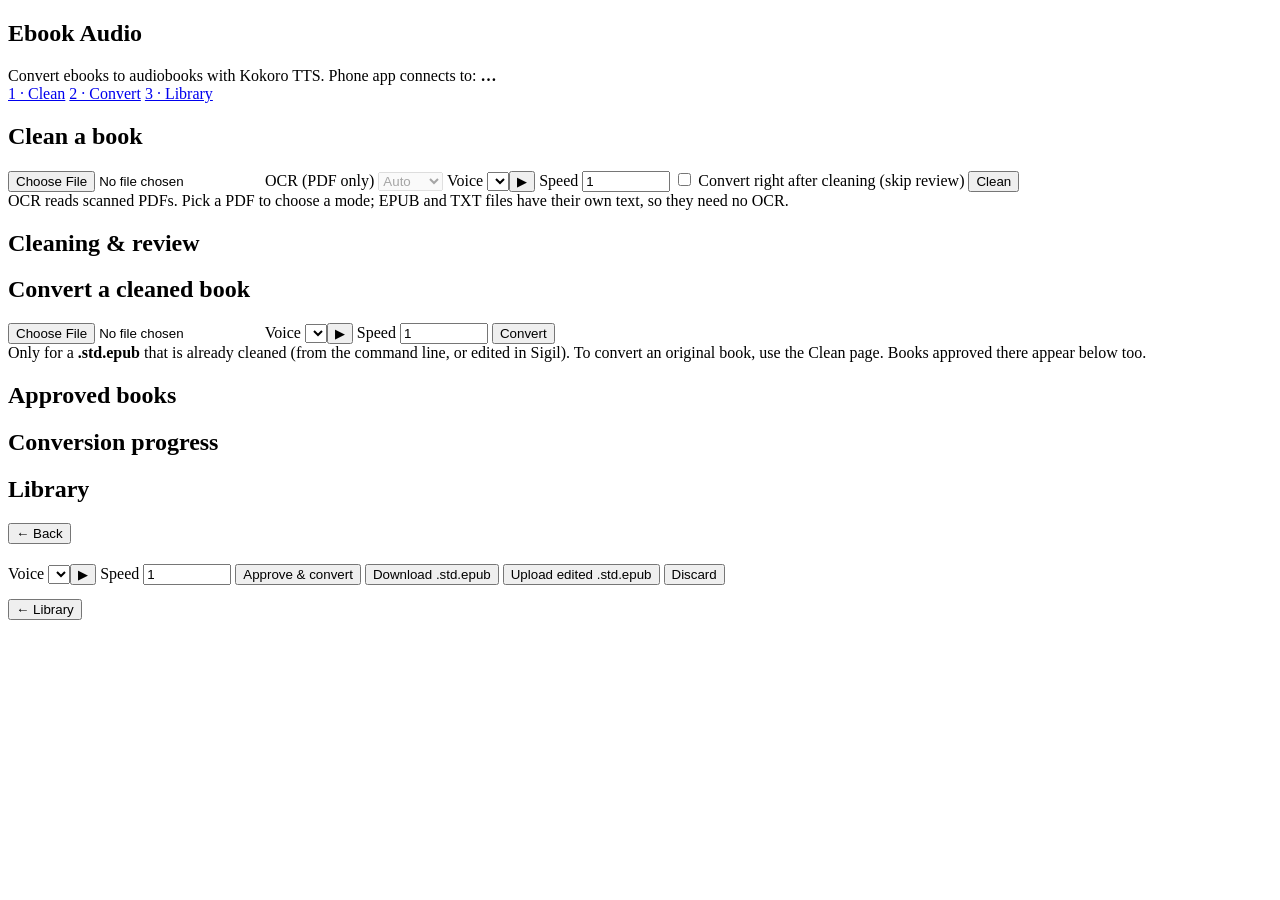
==== commit 2e39f3c8: "Web page: form messages inline, OCR menu greyed out for EPUB/TXT, offer to clean an original book on" ====
--- a/desktop/static/index.html
+++ b/desktop/static/index.html
@@ -28,12 +28,14 @@
       <form id="form" class="card row">
         <input type="file" id="file" accept=".epub,.pdf,.txt" required>
         <label title="PDF only. Auto: OCR when the PDF is a scan. Always: OCR every page (garbled text layer, partly scanned book). Never: the PDF's own text only.">
-          OCR <select id="ocr" disabled><option value="auto">Auto</option><option value="always">Always</option><option value="never">Never</option></select></label>
+          OCR (PDF only) <select id="ocr" disabled><option value="auto">Auto</option><option value="always">Always</option><option value="never">Never</option></select></label>
         <label>Voice <select id="voice"></select></label><button type="button" class="hear" data-for="#voice" title="Hear this voice">▶</button>
         <label>Speed <input id="speed" type="number" min="0.5" max="2" step="0.05" value="1" style="width:80px"></label>
         <label><input type="checkbox" id="auto"> Convert right after cleaning (skip review)</label>
         <button class="primary" type="submit" id="go">Clean</button>
       </form>
+      <div class="muted formmsg" id="ocrhint">OCR reads scanned PDFs. Pick a PDF to choose a mode; EPUB and TXT files have their own text, so they need no OCR.</div>
+      <div class="muted formmsg" id="cleanmsg"></div>
       <h2>Cleaning &amp; review</h2>
       <div id="drafts"></div>
     </div>
@@ -44,9 +46,10 @@
         <input type="file" id="stdfile" accept=".epub" required>
         <label>Voice <select id="stdvoice"></select></label><button type="button" class="hear" data-for="#stdvoice" title="Hear this voice">▶</button>
         <label>Speed <input id="stdspeed" type="number" min="0.5" max="2" step="0.05" value="1" style="width:80px"></label>
-        <button class="primary" type="submit">Convert</button>
+        <button class="primary" type="submit" id="stdgo">Convert</button>
       </form>
-      <div class="muted" style="margin-top:6px">A .std.epub cleaned with the command line or edited in Sigil. Books approved on the Clean page appear below too.</div>
+      <div class="muted formmsg">Only for a <b>.std.epub</b> that is already cleaned (from the command line, or edited in Sigil). To convert an original book, use the Clean page. Books approved there appear below too.</div>
+      <div class="muted formmsg" id="stdmsg"></div>
       <h2>Approved books</h2>
       <div id="approved"></div>
       <h2>Conversion progress</h2>
